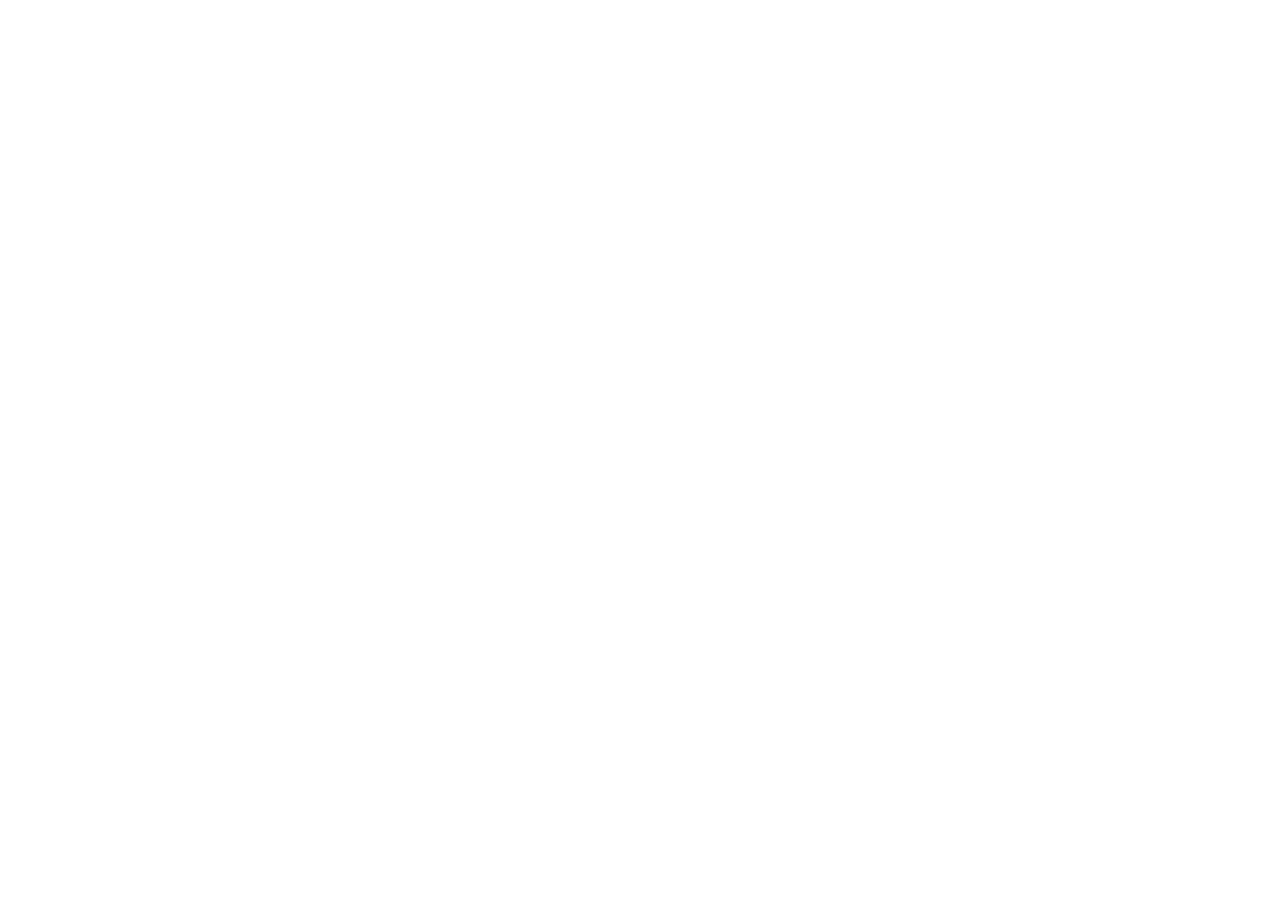
==== wwr/index.html @ 2406a539 "added pages" ====
<!DOCTYPE html>
<html lang="en">
<head>
    <meta charset="UTF-8">
    <meta name="viewport" content="width=device-width, initial-scale=1.0">
    <title>Document</title>
</head>
<body>
    
</body>
</html>
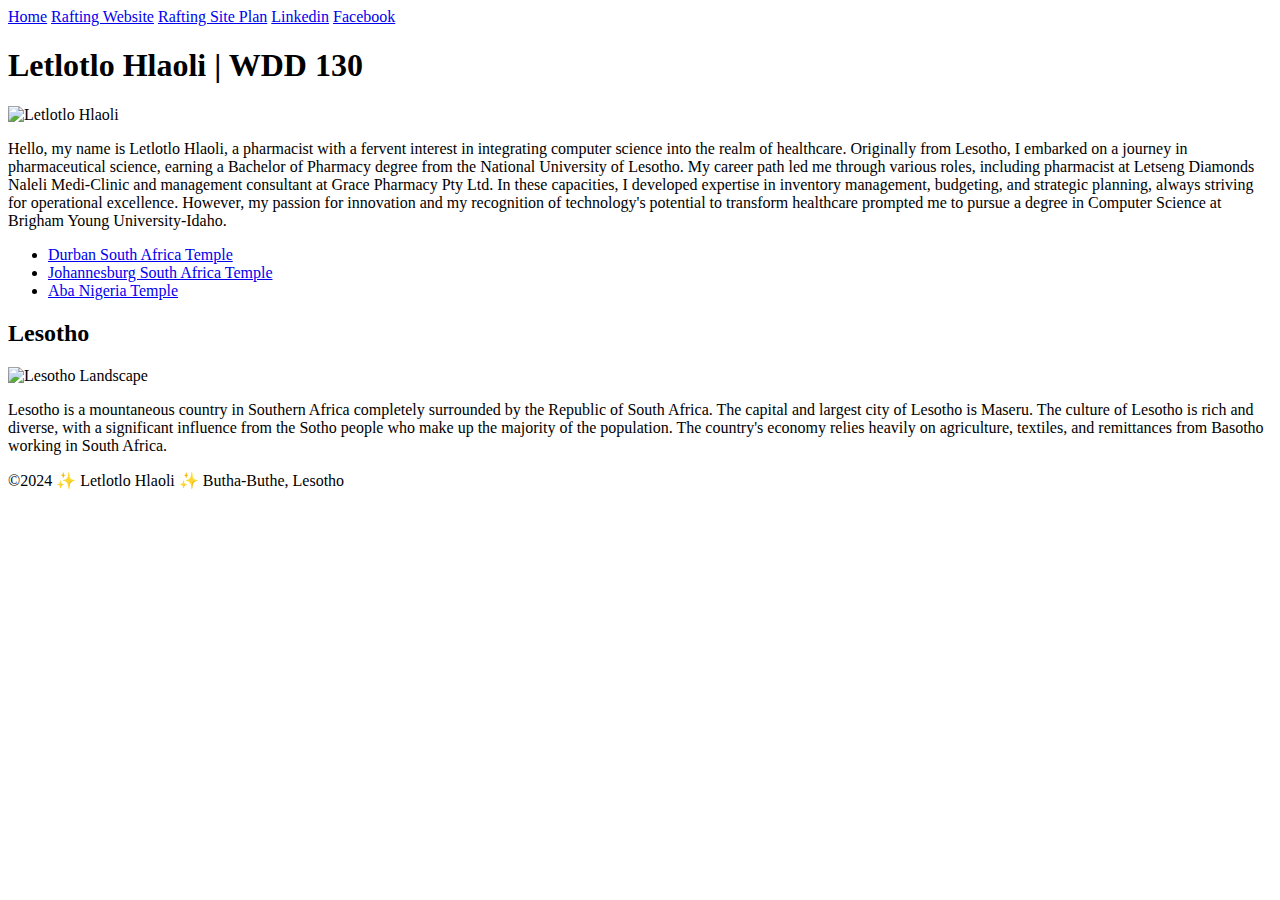
==== commit fdedd8e2: "home" ====
--- a/wwr/index.html
+++ b/wwr/index.html
@@ -1,11 +1,46 @@
 <!DOCTYPE html>
-<html lang="en">
+<html lang="en-US">
 <head>
     <meta charset="UTF-8">
     <meta name="viewport" content="width=device-width, initial-scale=1.0">
-    <title>Document</title>
+    <title>Letlotlo Hlaoli | WDD 130</title>
+    <meta name="description" content="Welcome to Letlotlo Hlaoli's dedicated page for the Fundamentals of Web Development course! This platform is designed to provide a hands-on environment for practicing the essential skills covered in class. Whether you're delving into HTML, CSS, JavaScript, or exploring the principles of web design and development, this space offers a wealth of resources, exercises, and projects to hone your abilities. Dive into coding challenges, explore real-world case studies, and collaborate with peers to strengthen your understanding of web development fundamentals. Join Letlotlo Hlaoli on this journey to master the building blocks of the digital world">
+    <meta name="author" content="Letlotlo Hlaoli">
+    <link rel="stylesheet" href="styles/styles.css">
 </head>
 <body>
-    
+    <header>
+        <nav>
+            <a href="#">Home</a>
+            <a href="wwr/">Rafting Website</a>
+            <a href="wwr/site-plan-rafting.html">Rafting Site Plan</a>
+            <a href="https://www.linkedin.com/in/letlotlo-hlaoli-98541237/">Linkedin</a>
+            <a href="https://web.facebook.com/Tlokza">Facebook</a>
+        </nav>
+    </header>
+    <div class="grid">
+        <main>
+            <h1>Letlotlo Hlaoli | WDD 130</h1>
+            <div class="profilecont">
+                <img src="images/profile.webp" alt="Letlotlo Hlaoli" width="200">
+                <p>Hello, my name is Letlotlo Hlaoli, a pharmacist with a fervent interest in integrating computer science into the realm of healthcare. Originally from Lesotho, I embarked on a journey in pharmaceutical science, earning a Bachelor of Pharmacy degree from the National University of Lesotho. My career path led me through various roles, including pharmacist at Letseng Diamonds Naleli Medi-Clinic and management consultant at Grace Pharmacy Pty Ltd. In these capacities, I developed expertise in inventory management, budgeting, and strategic planning, always striving for operational excellence. However, my passion for innovation and my recognition of technology's potential to transform healthcare prompted me to pursue a degree in Computer Science at Brigham Young University-Idaho.</p>     
+            </div>
+            <ul class="box">
+                <li><a href="https://www.churchofjesuschrist.org/temples/details/durban-south-africa-temple?lang=eng" target="_blank">Durban South Africa Temple</a></li>
+                <li><a href="https://www.churchofjesuschrist.org/temples/details/johannesburg-south-africa-temple?lang=eng" target="_blank">Johannesburg South Africa Temple</a></li>
+                <li><a href="https://www.churchofjesuschrist.org/temples/details/aba-nigeria-temple?lang=eng" target="_blank">Aba Nigeria Temple</a></li>
+            </ul>
+        </main>
+       
+        <aside class="box">
+            <h2>Lesotho</h2>
+            <img src="images/Lesotho.jpg" alt="Lesotho Landscape">
+            <p>Lesotho is a mountaneous country in Southern Africa completely surrounded by the Republic of South Africa. The capital and largest city of Lesotho is Maseru. The culture of Lesotho is rich and diverse, with a significant influence from the Sotho people who make up the majority of the population. The country's economy relies heavily on agriculture, textiles, and remittances from Basotho working in South Africa.</p>
+        </aside>
+     </div>    
+    <footer>
+        <p>&copy;2024 ✨ Letlotlo Hlaoli ✨ Butha-Buthe, Lesotho</p>
+    </footer>
 </body>
-</html>+<!--last modified: 10/05/2024-->
+</html>
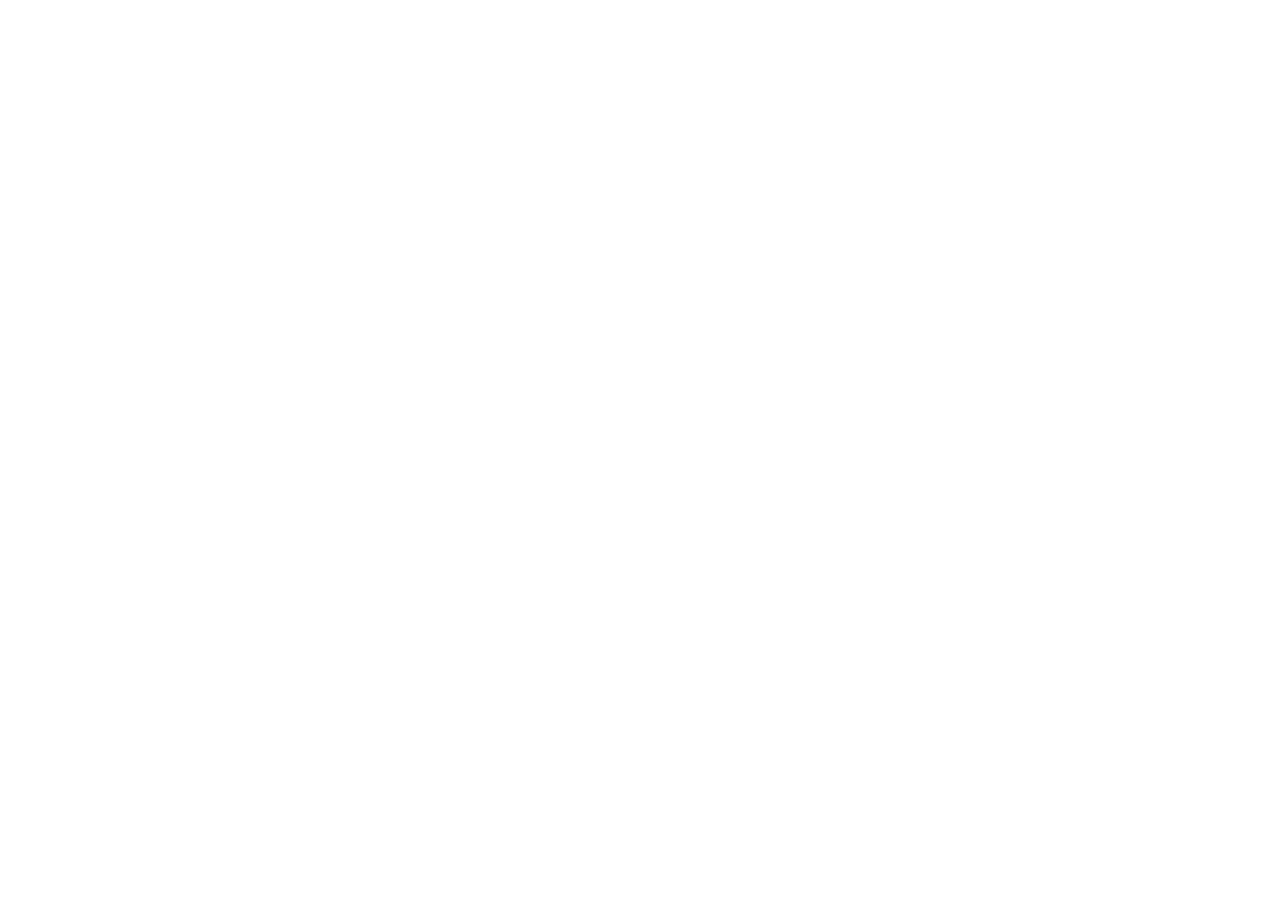
==== commit 547bd64e: "f" ====
--- a/wwr/index.html
+++ b/wwr/index.html
@@ -1,46 +1,11 @@
 <!DOCTYPE html>
-<html lang="en-US">
+<html lang="en">
 <head>
     <meta charset="UTF-8">
     <meta name="viewport" content="width=device-width, initial-scale=1.0">
-    <title>Letlotlo Hlaoli | WDD 130</title>
-    <meta name="description" content="Welcome to Letlotlo Hlaoli's dedicated page for the Fundamentals of Web Development course! This platform is designed to provide a hands-on environment for practicing the essential skills covered in class. Whether you're delving into HTML, CSS, JavaScript, or exploring the principles of web design and development, this space offers a wealth of resources, exercises, and projects to hone your abilities. Dive into coding challenges, explore real-world case studies, and collaborate with peers to strengthen your understanding of web development fundamentals. Join Letlotlo Hlaoli on this journey to master the building blocks of the digital world">
-    <meta name="author" content="Letlotlo Hlaoli">
-    <link rel="stylesheet" href="styles/styles.css">
+    <title>Document</title>
 </head>
 <body>
-    <header>
-        <nav>
-            <a href="#">Home</a>
-            <a href="wwr/">Rafting Website</a>
-            <a href="wwr/site-plan-rafting.html">Rafting Site Plan</a>
-            <a href="https://www.linkedin.com/in/letlotlo-hlaoli-98541237/">Linkedin</a>
-            <a href="https://web.facebook.com/Tlokza">Facebook</a>
-        </nav>
-    </header>
-    <div class="grid">
-        <main>
-            <h1>Letlotlo Hlaoli | WDD 130</h1>
-            <div class="profilecont">
-                <img src="images/profile.webp" alt="Letlotlo Hlaoli" width="200">
-                <p>Hello, my name is Letlotlo Hlaoli, a pharmacist with a fervent interest in integrating computer science into the realm of healthcare. Originally from Lesotho, I embarked on a journey in pharmaceutical science, earning a Bachelor of Pharmacy degree from the National University of Lesotho. My career path led me through various roles, including pharmacist at Letseng Diamonds Naleli Medi-Clinic and management consultant at Grace Pharmacy Pty Ltd. In these capacities, I developed expertise in inventory management, budgeting, and strategic planning, always striving for operational excellence. However, my passion for innovation and my recognition of technology's potential to transform healthcare prompted me to pursue a degree in Computer Science at Brigham Young University-Idaho.</p>     
-            </div>
-            <ul class="box">
-                <li><a href="https://www.churchofjesuschrist.org/temples/details/durban-south-africa-temple?lang=eng" target="_blank">Durban South Africa Temple</a></li>
-                <li><a href="https://www.churchofjesuschrist.org/temples/details/johannesburg-south-africa-temple?lang=eng" target="_blank">Johannesburg South Africa Temple</a></li>
-                <li><a href="https://www.churchofjesuschrist.org/temples/details/aba-nigeria-temple?lang=eng" target="_blank">Aba Nigeria Temple</a></li>
-            </ul>
-        </main>
-       
-        <aside class="box">
-            <h2>Lesotho</h2>
-            <img src="images/Lesotho.jpg" alt="Lesotho Landscape">
-            <p>Lesotho is a mountaneous country in Southern Africa completely surrounded by the Republic of South Africa. The capital and largest city of Lesotho is Maseru. The culture of Lesotho is rich and diverse, with a significant influence from the Sotho people who make up the majority of the population. The country's economy relies heavily on agriculture, textiles, and remittances from Basotho working in South Africa.</p>
-        </aside>
-     </div>    
-    <footer>
-        <p>&copy;2024 ✨ Letlotlo Hlaoli ✨ Butha-Buthe, Lesotho</p>
-    </footer>
+    
 </body>
-<!--last modified: 10/05/2024-->
-</html>
+</html>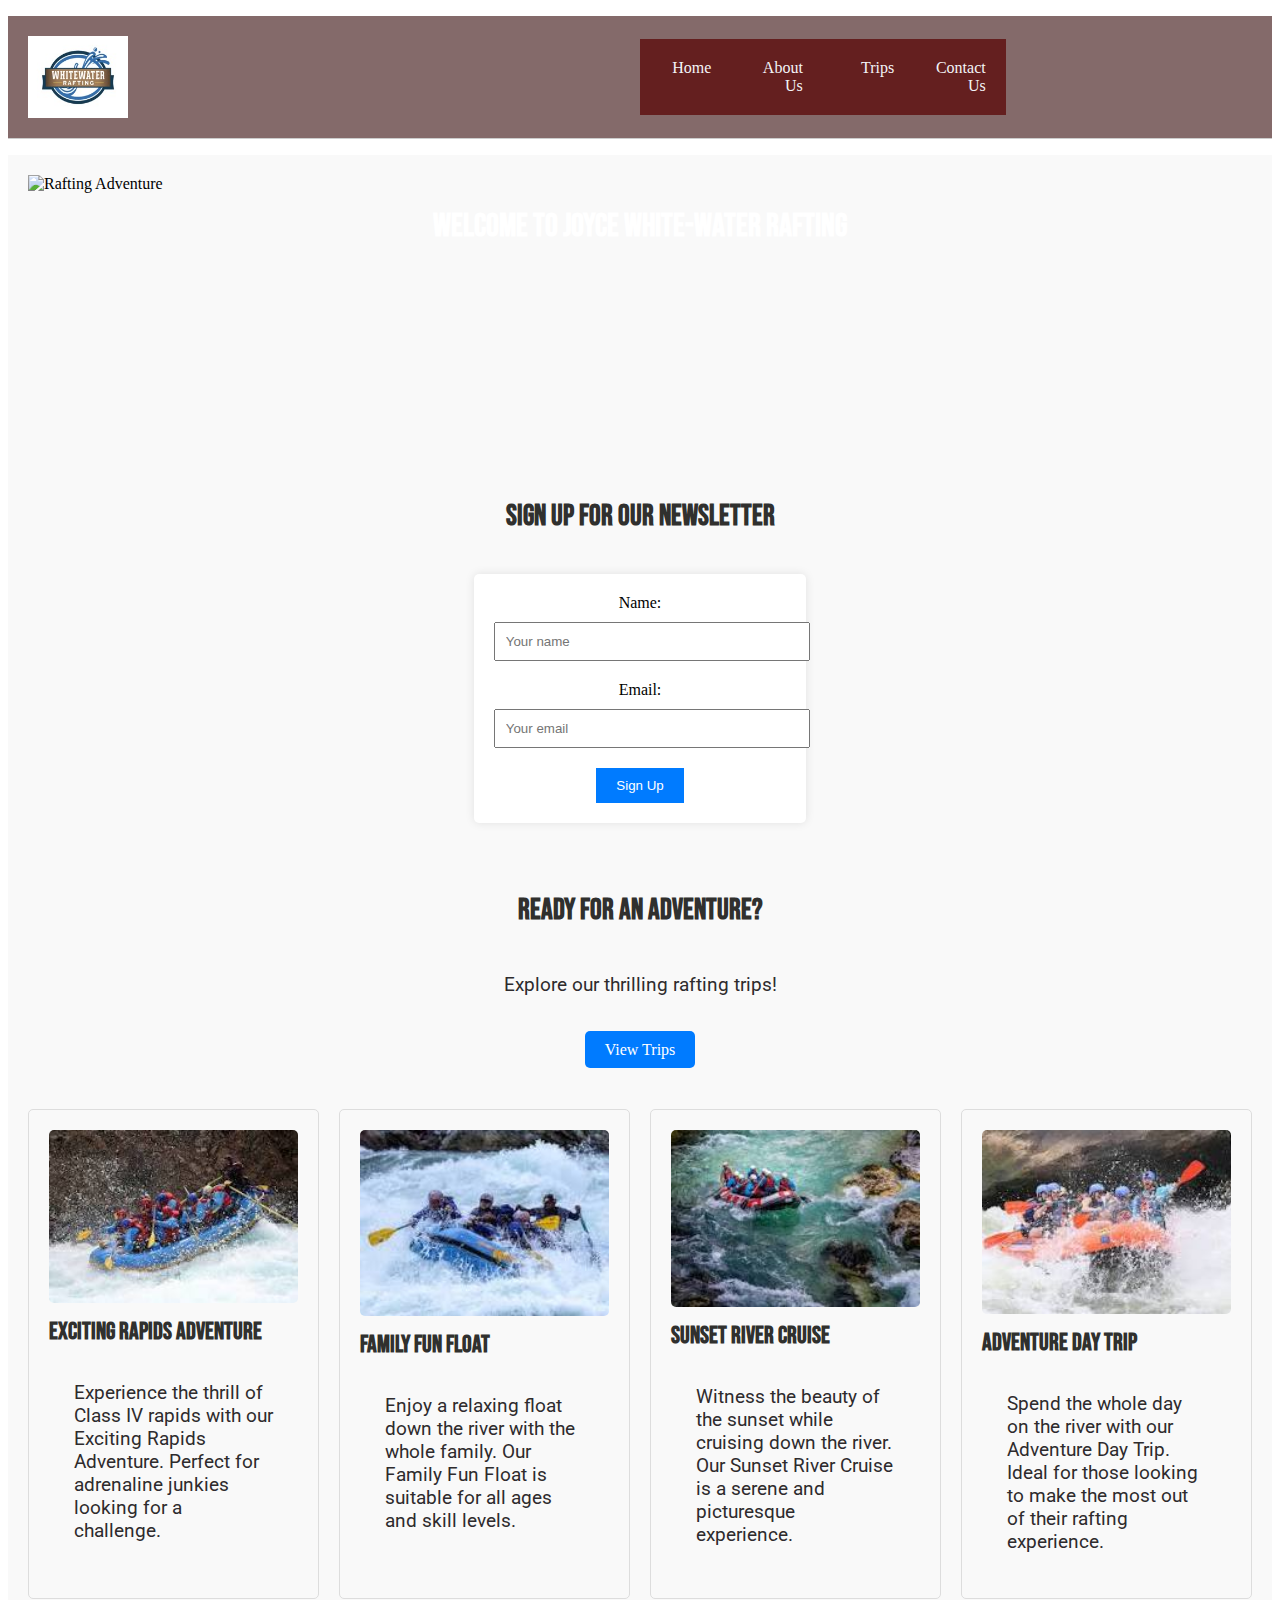
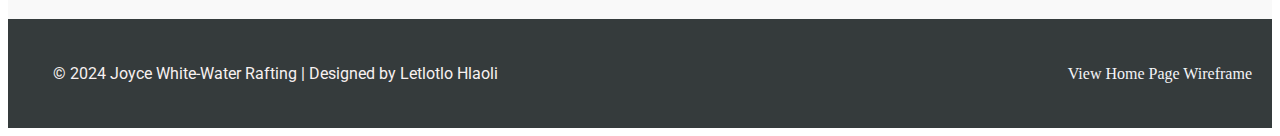
==== commit 6ce7b152: "w6" ====
--- a/wwr/index.html
+++ b/wwr/index.html
@@ -3,9 +3,74 @@
 <head>
     <meta charset="UTF-8">
     <meta name="viewport" content="width=device-width, initial-scale=1.0">
-    <title>Document</title>
+    <title>Joyce Rafting Site</title>
+    <link rel="stylesheet" href="styles/rafting.css">
 </head>
 <body>
-    
+    <header>
+        <img src="images/logo.jpg" alt="Joyce Rafting Logo" width="100">
+        <nav>
+            <ul class="navigation">
+                <li><a href="index.html">Home</a></li>
+                <li><a href="about.html">About Us</a></li>
+                <li><a href="trips.html">Trips</a></li>
+                <li><a href="contact.html">Contact Us</a></li>
+            </ul>    
+        </nav>
+    </header>
+
+    <main>
+        <section class="hero">
+            <img src="images/hero.jpg" alt="Rafting Adventure" width="100%">
+            <h1>Welcome to Joyce White-Water Rafting</h1>
+        </section>
+
+        <section class="newsletter">
+            <h2>Sign up for our newsletter</h2>
+            <form action="#" method="post">
+                <label for="name">Name:</label>
+                <input type="text" id="name" name="name" placeholder="Your name" required>
+                <label for="email">Email:</label>
+                <input type="email" id="email" name="email" placeholder="Your email" required>
+                <button type="submit">Sign Up</button>
+            </form>
+        </section>
+
+        <section class="call-to-action">
+            <h2>Ready for an adventure?</h2>
+            <p>Explore our thrilling rafting trips!</p>
+            <a href="trips.html" class="btn">View Trips</a>
+        </section>
+
+        <section class="grid-layout">
+            <div class="grid-item">
+                <img src="images/rafting1.jpeg" alt="Rafting Adventure 1" width="100%">
+                <h3>Exciting Rapids Adventure</h3>
+                <p>Experience the thrill of Class IV rapids with our Exciting Rapids Adventure. Perfect for adrenaline junkies looking for a challenge.</p>
+            </div>
+            <div class="grid-item">
+                <img src="images/rafting2.jpeg" alt="Rafting Adventure 2" width="100%">
+                <h3>Family Fun Float</h3>
+                <p>Enjoy a relaxing float down the river with the whole family. Our Family Fun Float is suitable for all ages and skill levels.</p>
+            </div>
+            <div class="grid-item">
+                <img src="images/rafting3.jpeg" alt="Rafting Adventure 3" width="100%">
+                <h3>Sunset River Cruise</h3>
+                <p>Witness the beauty of the sunset while cruising down the river. Our Sunset River Cruise is a serene and picturesque experience.</p>
+            </div>
+            <div class="grid-item">
+                <img src="images/rafting4.jpeg" alt="Rafting Adventure 4" width="100%">
+                <h3>Adventure Day Trip</h3>
+                <p>Spend the whole day on the river with our Adventure Day Trip. Ideal for those looking to make the most out of their rafting experience.</p>
+            </div>
+        </section>
+    </main>
+
+    <footer>
+        <div class="footer-content">
+            <p>&copy; 2024 Joyce White-Water Rafting | Designed by Letlotlo Hlaoli</p>
+            <a href="images/homepage-wireframe.jpg">View Home Page Wireframe</a>
+        </div>
+    </footer>
 </body>
-</html>+</html>
--- a/wwr/styles/rafting.css
+++ b/wwr/styles/rafting.css
@@ -0,0 +1,477 @@
+@import url('https://fonts.googleapis.com/css2?family=Bebas+Neue&family=Roboto:ital,wght@0,100;0,300;0,400;0,500;0,700;0,900;1,100;1,300;1,400;1,500;1,700;1,900&display=swap');
+
+:root {
+    --primary-color: #30302e;
+    --secondary-color: #2e2b2d;
+    --accent1-color: #846A6A;
+    --accent2-color: #353B3C;
+    
+    --heading-font: 'Bebas Neue', sans-serif;
+    --paragraph-font: 'Roboto', sans-serif;
+    
+    --nav-background-color: #641f1f;
+    --nav-link-color: #f3f4f7;
+    --nav-hover-link-color: #080207;
+    --nav-hover-background-color: #8f3939;
+}
+
+/* Headings */
+h1, h2, h3, h4, h5, h6 {
+    font-family: var(--heading-font);
+    color: var(--primary-color);
+}
+
+/* Header */
+header {
+    padding: 20px;
+    background-color: var(--accent1-color);
+    margin: 1rem auto;
+    display: grid;
+	grid-template-columns: 1fr 1fr;
+    justify-content: space-around;
+    align-items: center;
+    border-bottom: 1px solid #ccc;
+    max-width: 100%;
+}
+
+.logo img {
+    margin: 0 0.25rem 0 1rem;
+    width: 64px;
+    height: auto;
+}
+
+/* Paragraphs */
+p, footer p {
+    font-family: var(--paragraph-font);
+    color: var(--secondary-color);
+    padding: 25px;
+    margin: 0;
+}
+
+footer p {
+    color: #f8f1f1;
+}
+
+/* Links */
+a {
+    text-decoration: none;
+    color: var(--nav-link-color);
+}
+
+/* Hero Section */
+.hero {
+    position: relative;
+    height: 300px;
+    overflow: hidden;
+}
+
+.hero img {
+    display: block;
+    width: 100%;
+    height: 100%;
+    object-fit: cover;
+}
+
+.hero h1 {
+    position: absolute;
+    top: 10%;
+    left: 50%;
+    transform: translate(-50%, -50%);
+    color: white;
+    font-size: 2em;
+    font-family: var(--heading-font);
+}
+
+/* Article */
+article {
+    position: absolute;
+    background-color: rgba(255, 255, 255, 0.8);
+    padding: 20px;
+    top: 70%;
+    left: 50%;
+    transform: translate(-50%, -50%);
+    width: 75%;
+}
+
+article img {
+    float: right;
+    margin-left: 20px;
+    width: 200px !important;
+}
+
+/* Navigation */
+nav {
+    text-align: right;
+    background-color: var(--nav-background-color);
+    width: fit-content;
+}
+
+.navigation {
+    display: flex;
+    list-style: none;
+    padding: 0;
+    margin: 0;
+}
+
+.navigation li {
+    flex: 1;
+}
+
+.navigation a {
+    display: block;
+    color: var(--nav-link-color);
+    padding: 20px;
+    transition: font-weight 0.3s, text-decoration 0.3s;
+}
+
+.navigation a:hover {
+    font-weight: 700;
+    text-decoration: underline;
+    color: var(--nav-hover-link-color);
+    background-color: var(--nav-hover-background-color);
+}
+
+/* Footer */
+footer {
+    background-color: var(--accent2-color);
+    padding: 20px 0;
+}
+
+.footer-content {
+    display: flex;
+    justify-content: space-between;
+    align-items: center;
+    max-width: 100%;
+    margin: 0 auto;
+    padding: 0 20px;
+}
+
+.sociallinks a {
+    margin-left: 10px;
+}
+
+.sociallinks img {
+    width: 24px;
+    height: 24px;
+}
+
+.adventure-grid {
+    display: grid;
+    grid-template-columns: 1fr 1fr;
+    gap: 20px;
+}
+
+figcaption {
+    margin-top: 8px;
+    font-size: 0.9em;
+    color: #555;
+}
+
+.contact-msg h1 {
+    font-size: 2em;
+    margin-bottom: 10px;
+}
+
+.contact-msg p {
+    font-size: 1.2em;
+}
+
+/* Form Styles */
+form, .contact-info {
+    background-color: #fff;
+    padding: 20px;
+    border-radius: 5px;
+    box-shadow: 0 0 10px rgba(0,0,0,0.1);
+    max-width: 600px;
+    margin: 20px auto;
+}
+
+fieldset {
+    border: none;
+    padding: 0;
+}
+
+.form-item {
+    margin-bottom: 15px;
+}
+
+.form-item label {
+    display: block;
+    font-weight: bold;
+    margin-bottom: 5px;
+}
+
+.form-item input[type="text"],
+.form-item input[type="email"],
+.form-item input[type="tel"],
+.form-item textarea {
+    width: calc(100% - 20px);
+    padding: 10px;
+    border: 1px solid #ccc;
+    border-radius: 5px;
+    box-sizing: border-box;
+}
+
+.form-item.text textarea {
+    height: 100px;
+    resize: vertical;
+}
+
+.contact-info h2 {
+    font-size: 1.5em;
+    margin-bottom: 10px;
+}
+
+.contact-info p {
+    line-height: 1.6;
+}
+
+.form-item button {
+    padding: 10px 20px;
+    border: none;
+    border-radius: 5px;
+    background-color: #007BFF;
+    color: white;
+    font-size: 16px;
+    cursor: pointer;
+    transition: background-color 0.3s;
+}
+
+.form-item button:hover {
+    background-color: #0056b3;
+}
+
+#map iframe {
+    width: 100%;
+    height: 450px;
+    border: 0;
+}
+
+/* Employee Profiles Section */
+.employee-profiles {
+    display: flex;
+    justify-content: space-around;
+    margin-bottom: 20px;
+}
+
+.profile {
+    text-align: center;
+}
+
+.profile img {
+    border-radius: 50%;
+    width: 150px;
+    height: 150px;
+}
+
+/* Checkbox and Radio Buttons */
+.contact-form input[type="checkbox"], 
+.contact-form input[type="radio"] {
+    margin-right: 5px;
+}
+/* General Styles for Main Section */
+main {
+    padding: 20px;
+    background-color: #f9f9f9;
+}
+
+/* Call to Action Styles */
+.cta {
+    text-align: center;
+    margin-bottom: 40px;
+}
+
+.cta h1 {
+    font-size: 2.5em;
+    margin-bottom: 10px;
+}
+
+.cta p {
+    font-size: 1.2em;
+}
+
+.cta a {
+    color: #007BFF;
+    text-decoration: none;
+    font-weight: bold;
+}
+
+.cta a:hover {
+    text-decoration: underline;
+}
+
+/* Trip Descriptions Styles */
+.trip-descriptions {
+    gap: 20px;
+    justify-content: space-between;
+    margin-bottom: 40px;
+    display: grid;
+    grid-template-columns: 1fr 1fr;
+}
+
+.trip {
+    background-color: #fff;
+    border: 1px solid #ddd;
+    border-radius: 8px;
+    overflow: hidden;
+    box-shadow: 0 2px 5px rgba(0, 0, 0, 0.1);
+    margin-bottom: 20px;
+    position: relative;
+    top: 50%;
+}
+
+.trip img {
+    width: 100%;
+    height: auto;
+    display: block;
+}
+
+.trip-info {
+    padding: 15px;
+}
+
+.trip-info h2 {
+    font-size: 1.5em;
+    margin-bottom: 10px;
+}
+
+.trip-info p {
+    font-size: 1em;
+    margin-bottom: 10px;
+}
+
+.trip-info ul {
+    list-style-type: none;
+    padding: 0;
+}
+
+.trip-info ul li {
+    margin-bottom: 5px;
+}
+
+/* Trip Table Styles */
+.trip-table {
+    background-color: #fff;
+    border: 1px solid #ddd;
+    border-radius: 8px;
+    padding: 20px;
+    box-shadow: 0 2px 5px rgba(0, 0, 0, 0.1);
+}
+
+.trip-table h2 {
+    font-size: 1.8em;
+    margin-bottom: 20px;
+    text-align: center;
+}
+
+.trip-table table {
+    width: 100%;
+    border-collapse: collapse;
+}
+
+.trip-table th,
+.trip-table td {
+    padding: 12px 15px;
+    text-align: left;
+    border-bottom: 1px solid #ddd;
+}
+
+.trip-table th {
+    background-color: #f2f2f2;
+}
+
+.trip-table tr:hover {
+    background-color: #f1f1f1;
+}
+/* Newsletter Section */
+.newsletter {
+    text-align: center;
+    margin-bottom: 50px;
+}
+
+.newsletter h2 {
+    margin-bottom: 20px;
+    font-size: 1.8em;
+}
+
+.newsletter form {
+    display: inline-block;
+}
+
+.newsletter label {
+    display: block;
+    margin-bottom: 10px;
+}
+
+.newsletter input[type="text"],
+.newsletter input[type="email"] {
+    width: 100%;
+    padding: 10px;
+    margin-bottom: 20px;
+}
+
+.newsletter button {
+    padding: 10px 20px;
+    background-color: #007BFF;
+    color: #fff;
+    border: none;
+    cursor: pointer;
+}
+
+/* Call to Action Section */
+.call-to-action {
+    text-align: center;
+    margin-bottom: 50px;
+}
+
+.call-to-action h2 {
+    margin-bottom: 20px;
+    font-size: 1.8em;
+}
+
+.call-to-action p {
+    margin-bottom: 20px;
+    font-size: 1.2em;
+}
+
+.call-to-action .btn {
+    padding: 10px 20px;
+    background-color: #007BFF;
+    color: #fff;
+    text-decoration: none;
+    border-radius: 5px;
+    transition: background-color 0.3s;
+}
+
+.call-to-action .btn:hover {
+    background-color: #0056b3;
+}
+
+/* Grid Layout Section */
+.grid-layout {
+    display: grid;
+    grid-template-columns: repeat(auto-fit, minmax(250px, 1fr));
+    gap: 20px;
+}
+
+.grid-item {
+    background-color: #f9f9f9;
+    border: 1px solid #ddd;
+    padding: 20px;
+    border-radius: 5px;
+}
+
+.grid-item img {
+    width: 100%;
+    border-radius: 5px;
+}
+
+.grid-item h3 {
+    margin-top: 10px;
+    margin-bottom: 10px;
+    font-size: 1.5em;
+}
+
+.grid-item p {
+    font-size: 1.2em;
+}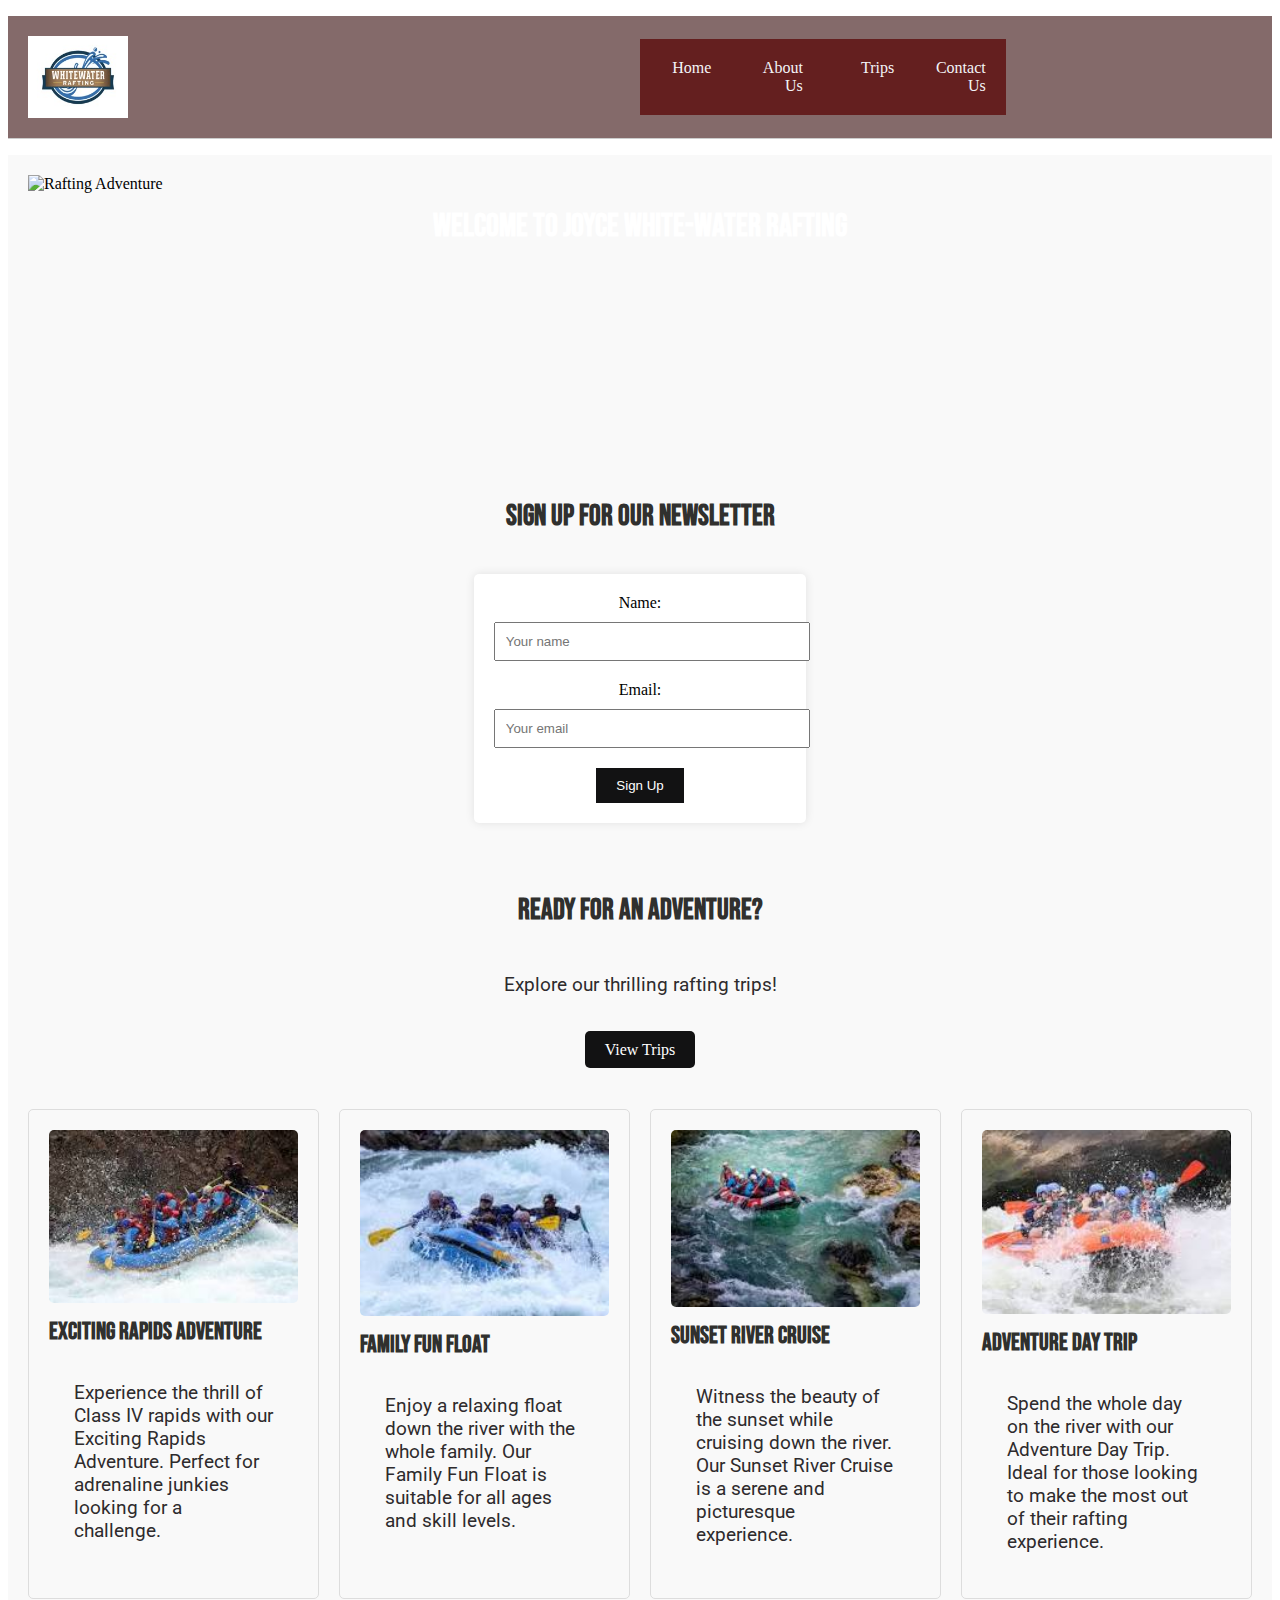
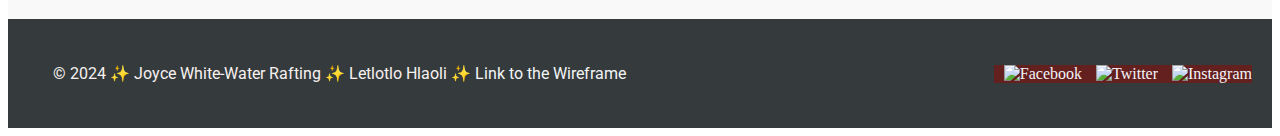
==== commit cb8d7a4c: "w7" ====
--- a/wwr/index.html
+++ b/wwr/index.html
@@ -68,8 +68,18 @@
 
     <footer>
         <div class="footer-content">
-            <p>&copy; 2024 Joyce White-Water Rafting | Designed by Letlotlo Hlaoli</p>
-            <a href="images/homepage-wireframe.jpg">View Home Page Wireframe</a>
+            <p>&copy; 2024 ✨ Joyce White-Water Rafting ✨ Letlotlo Hlaoli ✨ <a href="wire1.txt">Link to the Wireframe</a></p>
+            <nav class="sociallinks">
+                <a href="https://facebook.com">
+                    <img src="images/facebook.webp" alt="Facebook" width="100">
+                </a>
+                <a href="https://twitter.com">
+                    <img src="images/twitter.webp" alt="Twitter" width="100">
+                </a>
+                <a href="https://instagram.com">
+                    <img src="images/instagram.webp" alt="Instagram" width="100">
+                </a>
+            </nav>
         </div>
     </footer>
 </body>
--- a/wwr/styles/rafting.css
+++ b/wwr/styles/rafting.css
@@ -230,7 +230,7 @@
     padding: 10px 20px;
     border: none;
     border-radius: 5px;
-    background-color: #007BFF;
+    background-color: #0d0d0e;
     color: white;
     font-size: 16px;
     cursor: pointer;
@@ -412,7 +412,7 @@
 
 .newsletter button {
     padding: 10px 20px;
-    background-color: #007BFF;
+    background-color: #121213;
     color: #fff;
     border: none;
     cursor: pointer;
@@ -436,7 +436,7 @@
 
 .call-to-action .btn {
     padding: 10px 20px;
-    background-color: #007BFF;
+    background-color: #121213;
     color: #fff;
     text-decoration: none;
     border-radius: 5px;
